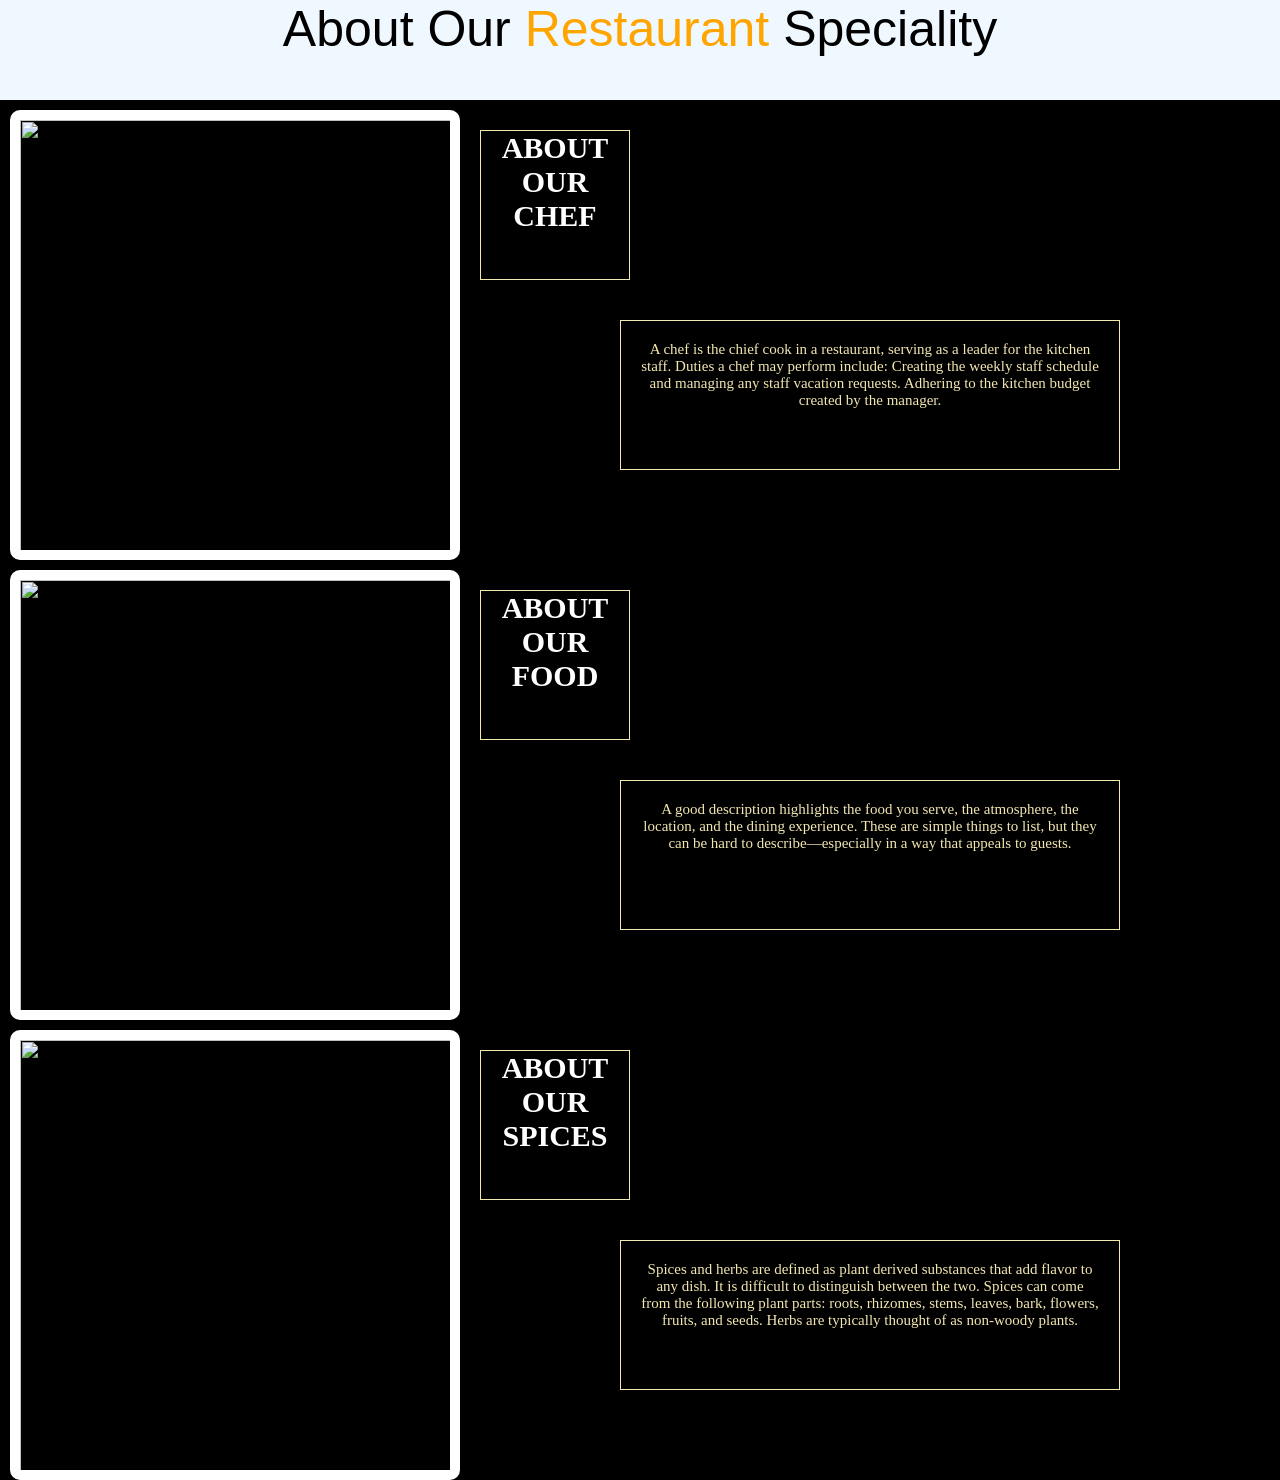
==== about.html @ d8c7bf18 "initial commit" ====
<!DOCTYPE html>
<html lang="en">
<head>
    <meta charset="UTF-8">
    <meta name="viewport" content="width=device-width, initial-scale=1.0">
    <title>Document</title>
    <link rel="stylesheet" href="about.css">
</head>
<body>


    <div class="navbar">
        <nav>About Our <span>Restaurant</span> Speciality</nav>
    </div>
    <div class="about1"><img src="home-about-img.jpg" alt="">

        <h1>ABOUT OUR CHEF</h1>
       
           <p>A chef is the chief cook in a restaurant, serving as a leader for the kitchen staff. Duties a chef may perform include: Creating the weekly staff schedule and managing any staff vacation requests. Adhering to the kitchen budget created by the manager.</p>
    </div>
     <div class="about2"><img src="about-img-02.jpg" alt="">
    <h1>ABOUT OUR FOOD</h1>
     <p>A good description highlights the food you serve, the atmosphere, the location, and the dining experience. These are simple things to list, but they can be hard to describe—especially in a way that appeals to guests.</p>
    </div>

      <div class="about3"><img src="about-img-03.jpg" alt="">
    <h1>ABOUT OUR SPICES</h1>
         <p>Spices and herbs are defined as plant derived substances that add flavor to any dish. It is difficult to distinguish between the two. Spices can come from the following plant parts: roots, rhizomes, stems, leaves, bark, flowers, fruits, and seeds. Herbs are typically thought of as non-woody plants.</p></div>  
</body>
</html>
---- about.css ----
*{
    margin: 0;
    padding: 0;
    box-sizing: border-box;
}
body{
    background-color: black;
    height: 100vh;
    width: 100%;
}
span{
    color: orange;
}
img{
    height: 450px;
    width: 450px;
    border: 10px solid white;
    border-radius: 10px;
}
h1{
    
    word-spacing: 3px;
    position: relative;
    justify-content: center;
    align-items: center;
    text-align: center;
    top: 20px;
    left: 20px;
    border:1px solid #f2e6b1;
    height: 150px;
    width: 150px;
    /* display: flex;
    justify-content: center;
    align-items: center; */
}
p{
    display: flex;
    color: #f2e6b1;
    position: relative;
    top: 200px;
    margin: 10px;
    height: 150px;
    width: 500px;
    text-align: center;
    overflow: auto;
    scrollbar-width: none;
    border: 1px solid #f2e6b1;
    padding: 20px;
}
nav{
    margin: auto;
    text-align: center;
}
.navbar{
    height: 100px;
    width: 100%;
    background-color: aliceblue;
    color: black;
    margin: auto;
    font-size: 50px;
    font-family: 'Trebuchet MS', 'Lucida Sans Unicode', 'Lucida Grande', 'Lucida Sans', Arial, sans-serif;
}
.about1{
    margin: 10px;
    display: flex;
    color: white;
    font-size: 15px;
    font-weight: 100;
}
.about2{
    margin: 10px;
    display: flex;
    color: white;
    font-size: 15px;
    font-weight: 100;
}
.about3{
    margin: 10px;
    display: flex;
    color: white;
    font-size: 15px;
    font-weight: 100;
}
/* Responsive adjustments */
        @media screen and (max-width: 480px) {
            .about1 .about2 .about3  {
                padding: 30px 20px;
                margin: 20px;
            }

            img{
                width: 10%;
                height: 10%;
            }

            .navbar p h1{
                width: 100%;
                height: 15%;
            }
        }
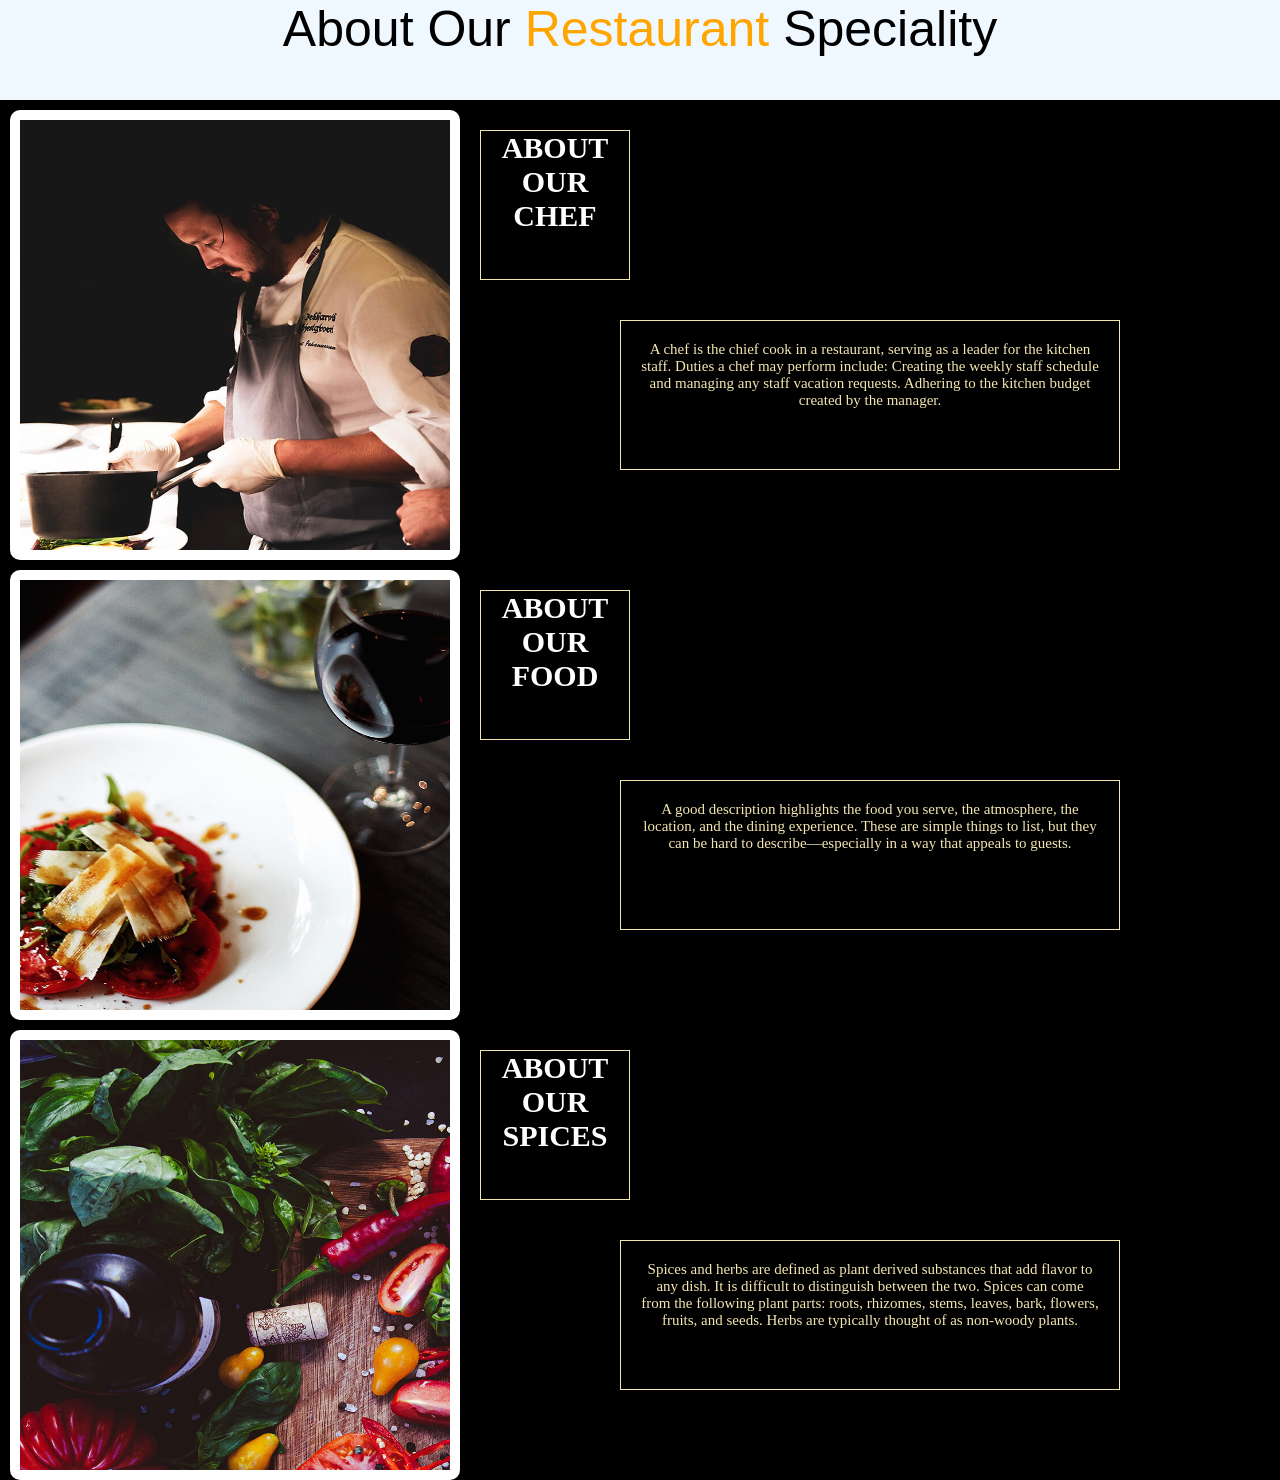
==== commit eae6de57: "GD Restarunt" ====
--- a/about.html
+++ b/about.html
@@ -12,18 +12,18 @@
     <div class="navbar">
         <nav>About Our <span>Restaurant</span> Speciality</nav>
     </div>
-    <div class="about1"><img src="home-about-img.jpg" alt="">
+    <div class="about1"><img src="images/home-about-img.jpg" alt="">
 
         <h1>ABOUT OUR CHEF</h1>
        
            <p>A chef is the chief cook in a restaurant, serving as a leader for the kitchen staff. Duties a chef may perform include: Creating the weekly staff schedule and managing any staff vacation requests. Adhering to the kitchen budget created by the manager.</p>
     </div>
-     <div class="about2"><img src="about-img-02.jpg" alt="">
+     <div class="about2"><img src="images/about-img-02.jpg" alt="">
     <h1>ABOUT OUR FOOD</h1>
      <p>A good description highlights the food you serve, the atmosphere, the location, and the dining experience. These are simple things to list, but they can be hard to describe—especially in a way that appeals to guests.</p>
     </div>
 
-      <div class="about3"><img src="about-img-03.jpg" alt="">
+      <div class="about3"><img src="images/about-img-03.jpg" alt="">
     <h1>ABOUT OUR SPICES</h1>
          <p>Spices and herbs are defined as plant derived substances that add flavor to any dish. It is difficult to distinguish between the two. Spices can come from the following plant parts: roots, rhizomes, stems, leaves, bark, flowers, fruits, and seeds. Herbs are typically thought of as non-woody plants.</p></div>  
 </body>
